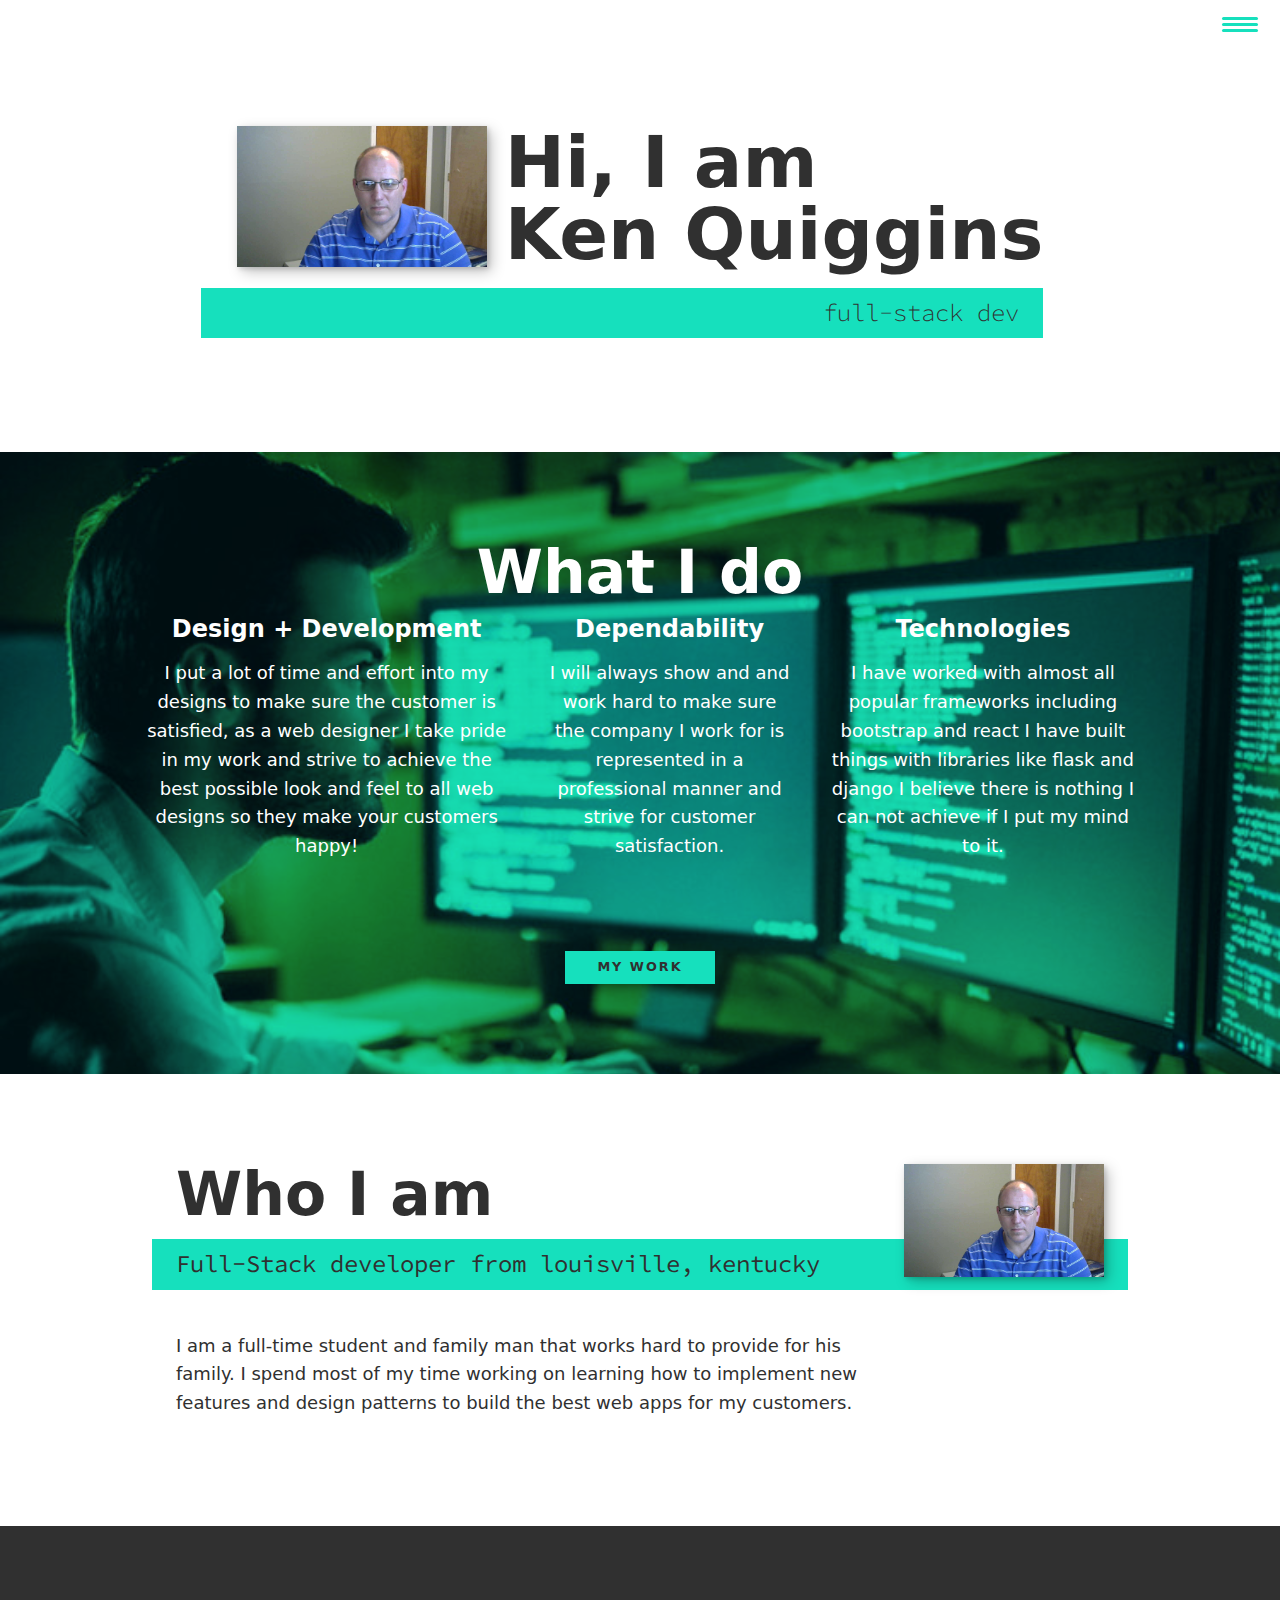
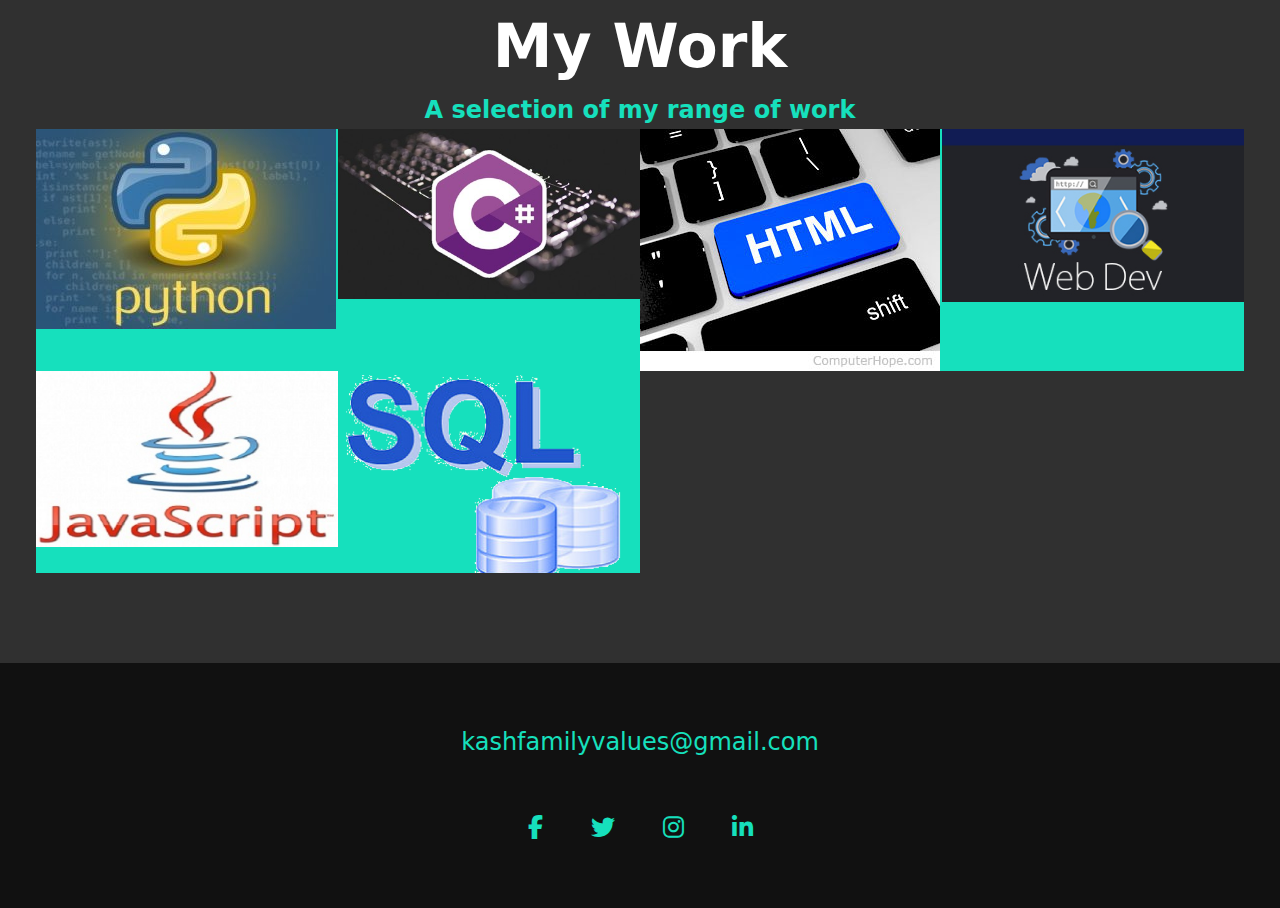
==== index.html @ ddce6d21 "initial commit" ====
<!DOCTYPE html>
<html lang="en">
<head>
    <meta charset="UTF-8">
    <meta http-equiv="X-UA-Compatible" content="IE=edge">
    <meta name="viewport" content="width=device-width, initial-scale=1.0">
    <link rel="stylesheet" href="css/style.css" type="text/css">
    <link rel="stylesheet" href="https://cdnjs.cloudflare.com/ajax/libs/font-awesome/6.1.1/css/all.css">
    <link rel="stylesheet" href="https://cdnjs.cloudflare.com/ajax/libs/modern-normalize/1.1.0/modern-normalize.min.css">

    <!-- Fonts -->
    <link rel="preconnect" href="https://fonts.googleapis.com">
    <link rel="preconnect" href="https://fonts.gstatic.com" crossorigin>
    <link href="https://fonts.googleapis.com/css2?family=Source+Code+Pro&family=Source+Sans+Pro&display=swap" rel="stylesheet"> 
    
    <title>Portfolio</title>
</head>
<body>
    <header>
        <div class="logo">
            <img src="" alt="">
        </div>
        <button class="nav-toggle" aria-label="toggle navigation">
            <span class="hamburger"></span>
        </button>
        <nav class="nav">
            <ul class="nav__list">
                <li class="nav__item"><a href="#home" class="nav__link">Home</a></li>
                <li class="nav__item"><a href="#services" class="nav__link">My Services</a></li>
                <li class="nav__item"><a href="#about" class="nav__link">About Me</a></li>
                <li class="nav__item"><a href="#work" class="nav__link">My Work</a></li>
            </ul>
        </nav>
    </header>
    <!-- Introduction -->
    <section class="intro" id="home">
        <h1 class="section__title section__title--intro">
            Hi, I am <strong>Ken Quiggins</strong>
        </h1>
        <p class="section__subtitle section__subtitle--intro">full-stack dev</p>
        <img src="images/profilePic.jpg" alt="ken quiggins" class="intro__img">
    </section>


    <!-- Services -->
    <section class="my-services" id="services">
        <h2 class="section__title section-title--services">What I do</h2>
        <div class="services">
            <div class="service">
                <h3>Design + Development</h3>
                <p>I put a lot of time and effort into my designs to make sure the customer is satisfied, as a web designer I take pride in my work and strive to achieve the best possible look and feel to all web designs so they make your customers happy!</p>
            </div> <!-- / service -->
            <div class="service">
                <h3>Dependability</h3>
                <p>I will always show and and work hard to make sure the company I work for is represented in a professional manner and strive for customer satisfaction.</p>
            </div> <!-- / service -->
            <div class="service">
                <h3>Technologies</h3>
                <p>I have worked with almost all popular frameworks including bootstrap and react I have built things with libraries like flask and django I believe there is nothing I can not achieve if I put my mind to it.</p>
            </div> <!-- / service -->
        </div>

        <a href="#work" class="btn">My Work</a>
        
    </section>

    <!-- About Me -->
    <section class="about-me" id="about">
        <h2 class="section__title section__title--about" >Who I am</h2>
        <p class="section__subtitle section__subtitle--about">Full-Stack developer from louisville, kentucky</p>

        <div class="about-me__body">
            <p>I am a full-time student and family man that works hard to provide for his family. I spend most of my time working on learning how to implement new features and design patterns to build the best web apps for my customers. </p>
        </div>

        <img src="images/profilePic.jpg" alt="ken quiggins" class="about-me__img">
    </section>

    <!-- My Work -->
    <section class="my-work" id="work">
        <h2 class="section__title section__title--work">My Work</h2>
        <p class="section__subtitle section__subtitle--work">A selection of my range of work</p>

        <div class="portfolio">
            <a href="#" class="portfolio__item">
                <img src="images/python.jpg" alt="ken quiggins" class="portfolio__img">
            </a>
            <a href="#" class="portfolio__item">
                <img src="images/CSharp.jpg" alt="ken quiggins" class="portfolio__img">
            </a>
            <a href="#" class="portfolio__item">
                <img src="images/html.jpg" alt="ken quiggins" class="portfolio__img">
            </a>
            <a href="#" class="portfolio__item">
                <img src="images/webDev.jpg" alt="ken quiggins" class="portfolio__img">
            </a>
            <a href="#" class="portfolio__item">
                <img src="images/javascript.jpg" alt="ken quiggins" class="portfolio__img">
            </a>
            <a href="#" class="portfolio__item">
                <img src="images/sql.png" alt="ken quiggins" class="portfolio__img">
            </a>
        </div>
    </section>

    <!-- footer -->
    <footer class="footer">
        <a href="mailto:kenquiggins@kenq.com" class="footer-link">kashfamilyvalues@gmail.com</a>
        <ul class="social-list">
            <li class="social-list__item"><a href="#" class="social-list__link"><i class="fab fa-facebook-f"></i></a></li>
            <li class="social-list__item"><a href="#" class="social-list__link"><i class="fab fa-twitter"></i></a></li>
            <li class="social-list__item"><a href="#" class="social-list__link"><i class="fab fa-instagram"></i></a></li>
            <li class="social-list__item"><a href="#" class="social-list__link"><i class="fab fa-linkedin-in"></i></a></li>
        </ul>
    </footer>
        <script src="js/index.js"></script>
</body>
</html>
---- css/style.css ----
*,
*::before,
*::after {
  box-sizing: border-box;
}


/*  custom properties */
:root{
    --ff-primary: 'Source Sans Pro', sans-serif;
    --ff-secondary: 'Source Code Pro', monospace;

    --fw-reg: 300;
    --fw-bold: 900;

    --clr-light: #fff;
    --clr-dark: #303030;
    --clr-accent: #16e0bd;

    --fs-h1: 3rem;
    --fs-h2: 2.25rem;
    --fs-h3: 1.25rem;
    --fs-body: 1rem;

    --bs: 0.25em 0.25em 0.75em rgba(0,0,0,.25),
    0.125em 0.125em 0.25em rgba(0,0,0,.15);

}

@media (min-width: 800px) {
    :root{
        --fs-h1: 4.5rem;
        --fs-h2: 3.75rem;
        --fs-h3: 1.5rem;
        --fs-body: 1.125rem;
    }
}

/* General Styles */

body{
    background-color: var(--clr-light);
    color: var(--clr-dark);
    margin: 0;
    font-family: var(--ff-primary);
    font-size: var(--fs-body);
    line-height: 1.6;
}

section{
    padding: 5em 2em;
}

img{
    max-width: 100%;
    display: block;
}

/* Typography */

h1,
h2,
h3{
    line-height: 1;
    margin: 0;
}

strong{
    font-weight: var(--fw-bold);
}

:focus{
    outline: 3px solid var(--clr-accent);
    outline-offset: 3px;
}

.section__subtitle--work{
    color: var(--clr-accent);
    font-weight: var(--fw-bold);
    margin-bottom: 1em;
}

/* Buttons */

.btn{
    display: inline-block;
    padding: .5em 2.5em;
    background-color: var(--clr-accent);
    text-decoration: none;
    color: var(--clr-dark);
    cursor: pointer;
    font-size: .8rem;
    text-transform: uppercase;
    letter-spacing: 2px;
    font-weight: var(--fw-bold);
    transition: transform 200ms ease-in-out;


}

.btn:hover{
    transform: scale(1.1);
}

h1{ font-size: var(--fs-h1) }
h2{ font-size: var(--fs-h2) }
h3{ font-size: var(--fs-h3) }

.section__title{
    margin-bottom: .25em;
}

.section__title--intro strong{
    display: block;
}

.section__subtitle--intro{
    font-weight: var(--fw-reg);
}

.section__subtitle{
    margin: 0;
    font-size: var(--fs-h3);
}

.section__subtitle--intro,
.section__subtitle--about{
    background: var(--clr-accent);
    padding: .25em 1em;
    font-family: var(--ff-secondary);
    margin-bottom: 1em;
}


/* header */


header{
    display: flex;
    justify-content: space-between;
    padding: 1em;
}

.logo{
    max-width: 100px;
} 

.nav{
    position: fixed;
    background: var(--clr-dark);
    color: var(--clr-light);
    top: 0;
    left: 0;
    bottom: 0;
    right: 0;
    z-index: 100;

    transform: translateX(100%);
    transition: transform 250ms cubic-bezier(.5, 0, .5, 1);
}

.nav__list{
    list-style: none;
    display: flex;
    height: 100%;
    flex-direction: column;
    justify-content: space-evenly;
    align-items: center;
    margin: 0;
    padding: 0;
}

.nav__link{
    color: inherit;
    font-weight: var(--fw-bold);
    font-size: var(--fs-h2);
    text-decoration: none;

}

.nav__link:hover{
    color: var(--clr-accent);
}

.nav-toggle{
    padding: .25em;
    background: transparent;
    border: 0;
    cursor: pointer;
    position: absolute;
    right: 1em;
    top: 1em;
    z-index: 1000;
}

.nav-open .nav{
    transform: translateX(0);
}

.nav-open .nav-toggle{
    position: fixed;
}

.nav-open .hamburger{
    transform: rotate(.625turn);
}

.nav-open .hamburger::after{
    opacity: 0;
}

.nav-open .hamburger::before{
    transform: rotate(90deg) translateX(-6px);
}

.hamburger{
    
    display: block;
    position: relative;
}

.hamburger,
.hamburger::before,
.hamburger::after{
    background: var(--clr-accent);
    width: 2em;
    height: 3px;
    border-radius: 1em;
    transition: transform 250ms ease-in-out;
    
}

.hamburger::before,
.hamburger::after{
    content: '';
    position: absolute;
    left: 0;
    right: 0;
    
}

.hamburger::before{ top: 6px; }
.hamburger::after{ bottom: 6px;}

/* Intro Section */

.intro{
    position: relative;
}

.intro__img{
    box-shadow: var(--bs);
}

@media (min-width: 600px) {
    .intro{
        display: grid;
        width: min-content;
        grid-column-gap: 1em;
        grid-template-areas:
            "img title"
            "img subtitle";
        grid-template-columns: min-content max-content;
        margin: 0 auto;
    }
    
    .intro__img{
        grid-area: img;
        margin-bottom: 1em;
        min-width: 250px;
        position: relative;
        z-index: 2;
    }

    .section__subtitle--intro{
        align-self: start;
        grid-column: -1 / 1;
        grid-row: 2;
        text-align: right;
        position: relative;
        left: -1.5em;
        width: calc(100% + 1.5em);

    }
}

/* My services section */

.my-services{
    background-color: var(--clr-accent);
    background-image: url(../images/bg-img.jpg);
    background-blend-mode: multiply;
    background-size: cover;
    color: var(--clr-light);
    text-align: center;
}

.section__title--services{
    color: var(--clr-accent);
    position: relative;
}

.section__title--services::after{
    content: '';
    display: block;
    width: 3em;
    height: 1px;
    margin: 0.5em auto 1em;
    background-color: var(--clr-light);
    opacity: 0.5;

}

.service{
    max-width: 500px;
    margin: 0 auto;
}

.services{
    margin-bottom: 4em;
}

@media (min-width: 800px){
    .services{
        display: flex;
        max-width: 1000px;
        margin-left: auto;
        margin-right: auto;
    }

    .service + .service{
        margin-left: 2em;
    }
}

.about-me{
    max-width: 1000px;
    margin: 0 auto;
}

.about-me__img{
    box-shadow: var(--bs);
}

@media (min-width: 600px){
    .about-me{
        display: grid;
        grid-template-columns: 1fr 200px;
        grid-template-areas:
            "title img"
            "subtitle img"
            "text img";
        grid-column-gap: 2em;
            
        
    }

    .section__title--about
    {
        grid-area: title;
        
    }

    .about-me__img{
        grid-area: img;
        position: relative;
        z-index: 2;
       
        
    }

    .section__subtitle--about{
        grid-column: 1/-1;
        grid-row: 2;
        position: relative;
        left: -1em;
        width: calc(100% + 2em);
        padding-left: 1em;
        padding-right: calc(200px + 2em);
    }
}


/* My Work */

.my-work{
    background-color: var(--clr-dark);
    color: var(--clr-light);
    text-align: center;
}

.portfolio{
    display: grid;
    grid-template-columns: repeat(auto-fit, minmax(250px, 1fr));
    
}

.portfolio__item{
    
    background: var(--clr-accent);
    overflow: hidden;
}

.portfolio__img{
    transition: 
        transform 750ms cubic-bezier(.5, 0, .5, 1),
        opacity 250ms linear;
}

.portfolio__item:focus{
    position: relative;
    z-index: 2;
}

.portfolio__img:hover,
.portfolio__item:focus .portfolio__img{
    transform: scale(1.2);
    opacity: .5;
}

/* footer */

.footer{
    background: #111;
    color: var(--clr-accent);
    text-align: center;
    padding: 2.5em 0;
    font-size: var(--fs-h3);
}

.footer a{
    color: inherit;
    text-decoration: none;
}

.footer__link{
    
    font-weight: var(--fw-bold);
}

.footer__link:hover,
.social-list__link:hover{
    opacity: .7;
}

.footer__link:hover{
    text-decoration: underline;
}

.social-list{
    list-style: none;
    display: flex;
    justify-content: center;
    margin: 2em 0 0;
    padding: 0;
}

.social-list__item{
    margin: 0 .5em;
}

.social-list__link{
    padding: .5em;
}

/* Individual portfolio item styles */

.portfolio-item-individual{
    padding: 0 2em 2em;
    max-width: 1000px;
    margin: 0 auto;
}

.portfolio-item-individual p{
    max-width: 800px;
    margin-left: auto;
    margin-right: auto;
}
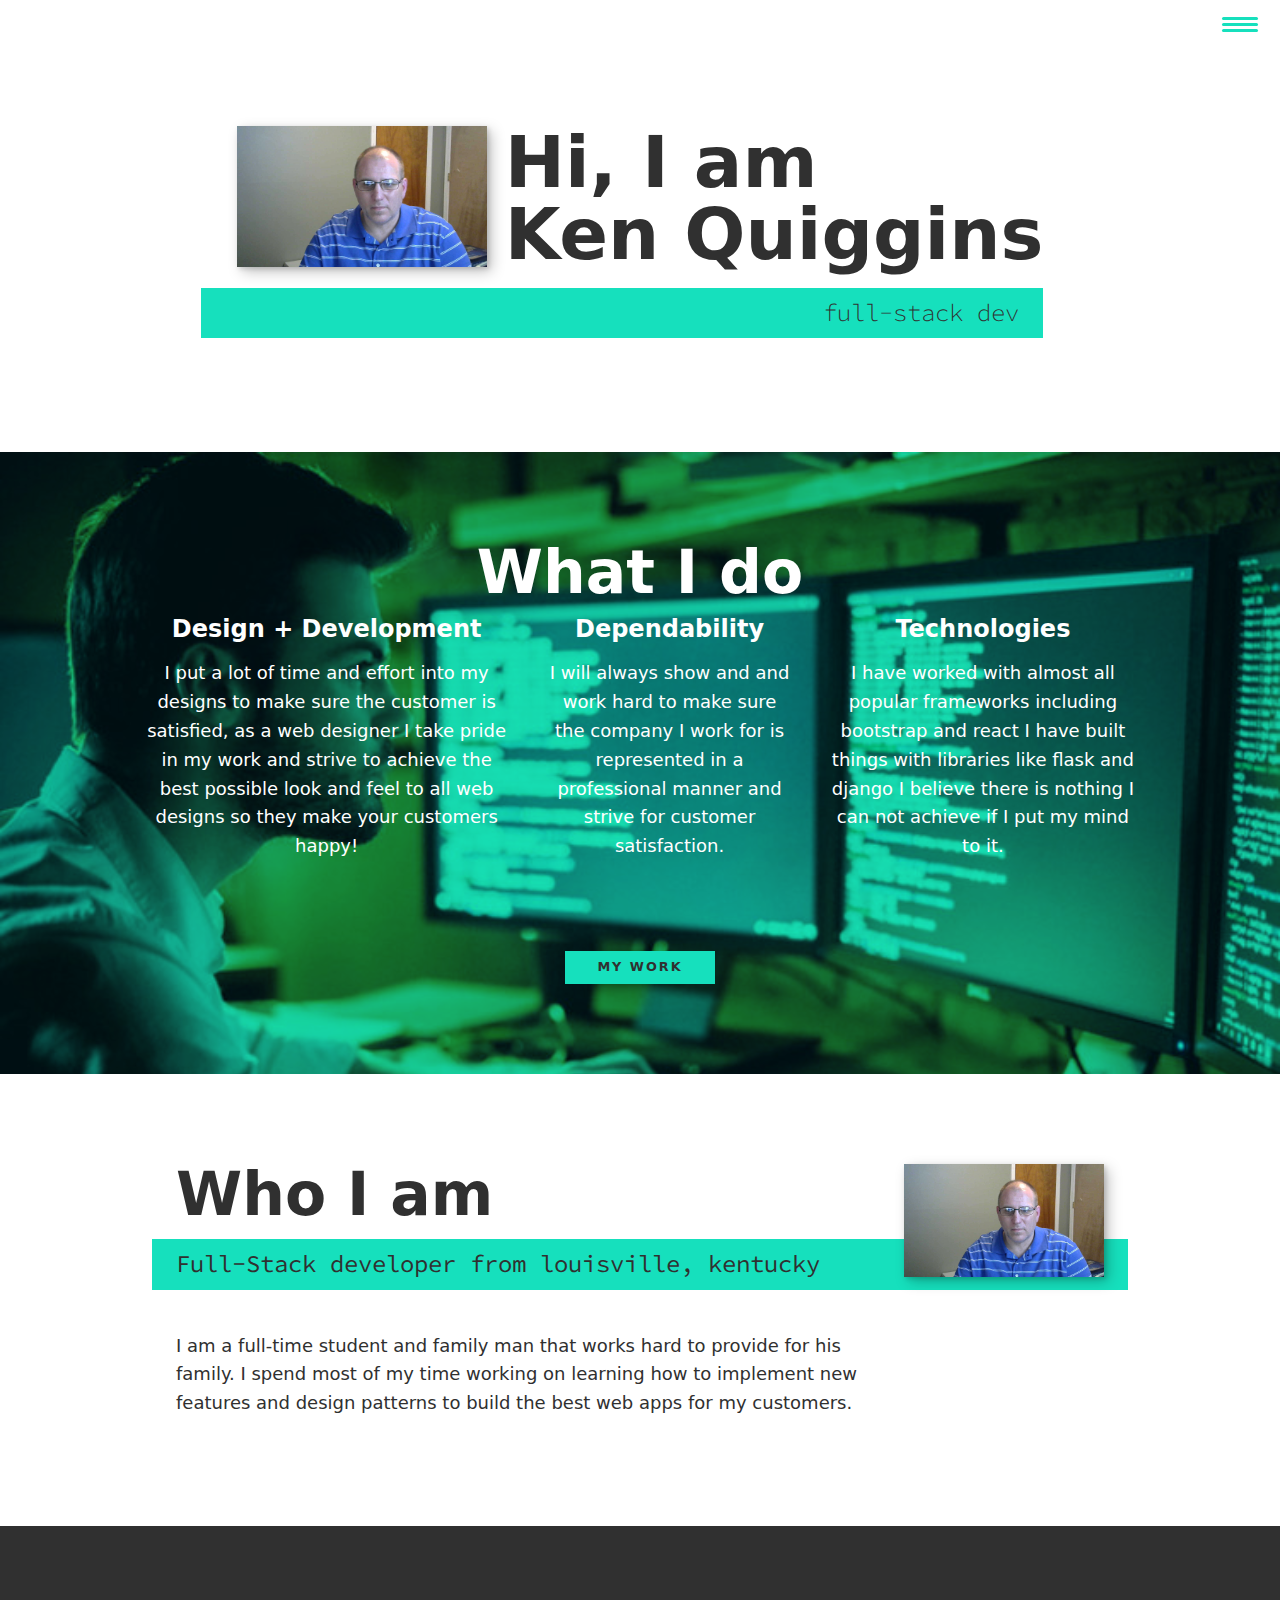
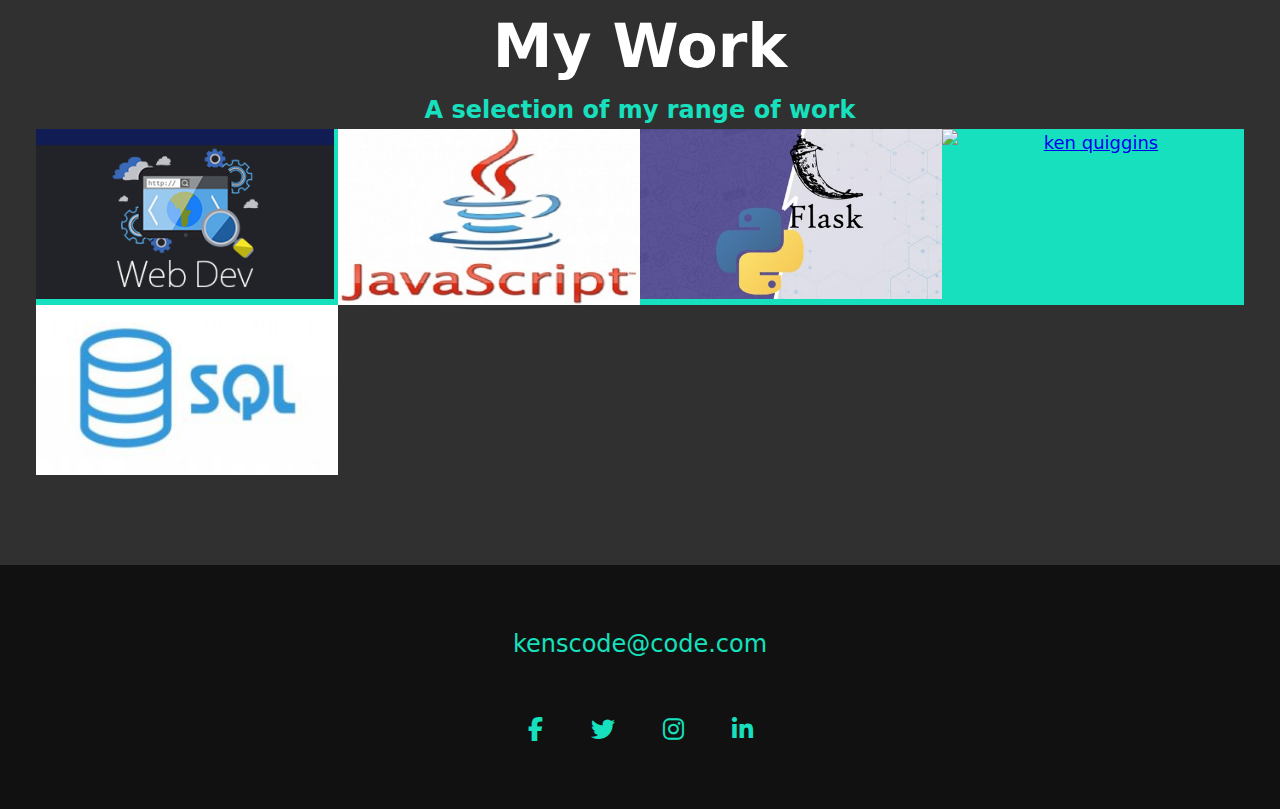
==== commit 64f5156b: "fixed my work pictures" ====
--- a/index.html
+++ b/index.html
@@ -83,29 +83,27 @@
 
         <div class="portfolio">
             <a href="#" class="portfolio__item">
-                <img src="images/python.jpg" alt="ken quiggins" class="portfolio__img">
+                <img src="images/webDev.jpg" height="170" alt="ken quiggins" class="portfolio__img">
             </a>
             <a href="#" class="portfolio__item">
-                <img src="images/CSharp.jpg" alt="ken quiggins" class="portfolio__img">
+                <img src="images/javascript.jpg"  alt="ken quiggins" class="portfolio__img">
             </a>
             <a href="#" class="portfolio__item">
-                <img src="images/html.jpg" alt="ken quiggins" class="portfolio__img">
+                <img src="images/python.jpg" height="170" alt="ken quiggins" class="portfolio__img">
             </a>
             <a href="#" class="portfolio__item">
-                <img src="images/webDev.jpg" alt="ken quiggins" class="portfolio__img">
+                <img src="images/csharp.jpg" height="170" alt="ken quiggins" class="portfolio__img">
             </a>
             <a href="#" class="portfolio__item">
-                <img src="images/javascript.jpg" alt="ken quiggins" class="portfolio__img">
+                <img src="images/sql.jpg" height="170" alt="ken quiggins" class="portfolio__img">
             </a>
-            <a href="#" class="portfolio__item">
-                <img src="images/sql.png" alt="ken quiggins" class="portfolio__img">
-            </a>
+            
         </div>
     </section>
 
     <!-- footer -->
     <footer class="footer">
-        <a href="mailto:kenquiggins@kenq.com" class="footer-link">kashfamilyvalues@gmail.com</a>
+        <a href="mailto:kenquiggins@kenq.com" class="footer-link">kenscode@code.com</a>
         <ul class="social-list">
             <li class="social-list__item"><a href="#" class="social-list__link"><i class="fab fa-facebook-f"></i></a></li>
             <li class="social-list__item"><a href="#" class="social-list__link"><i class="fab fa-twitter"></i></a></li>
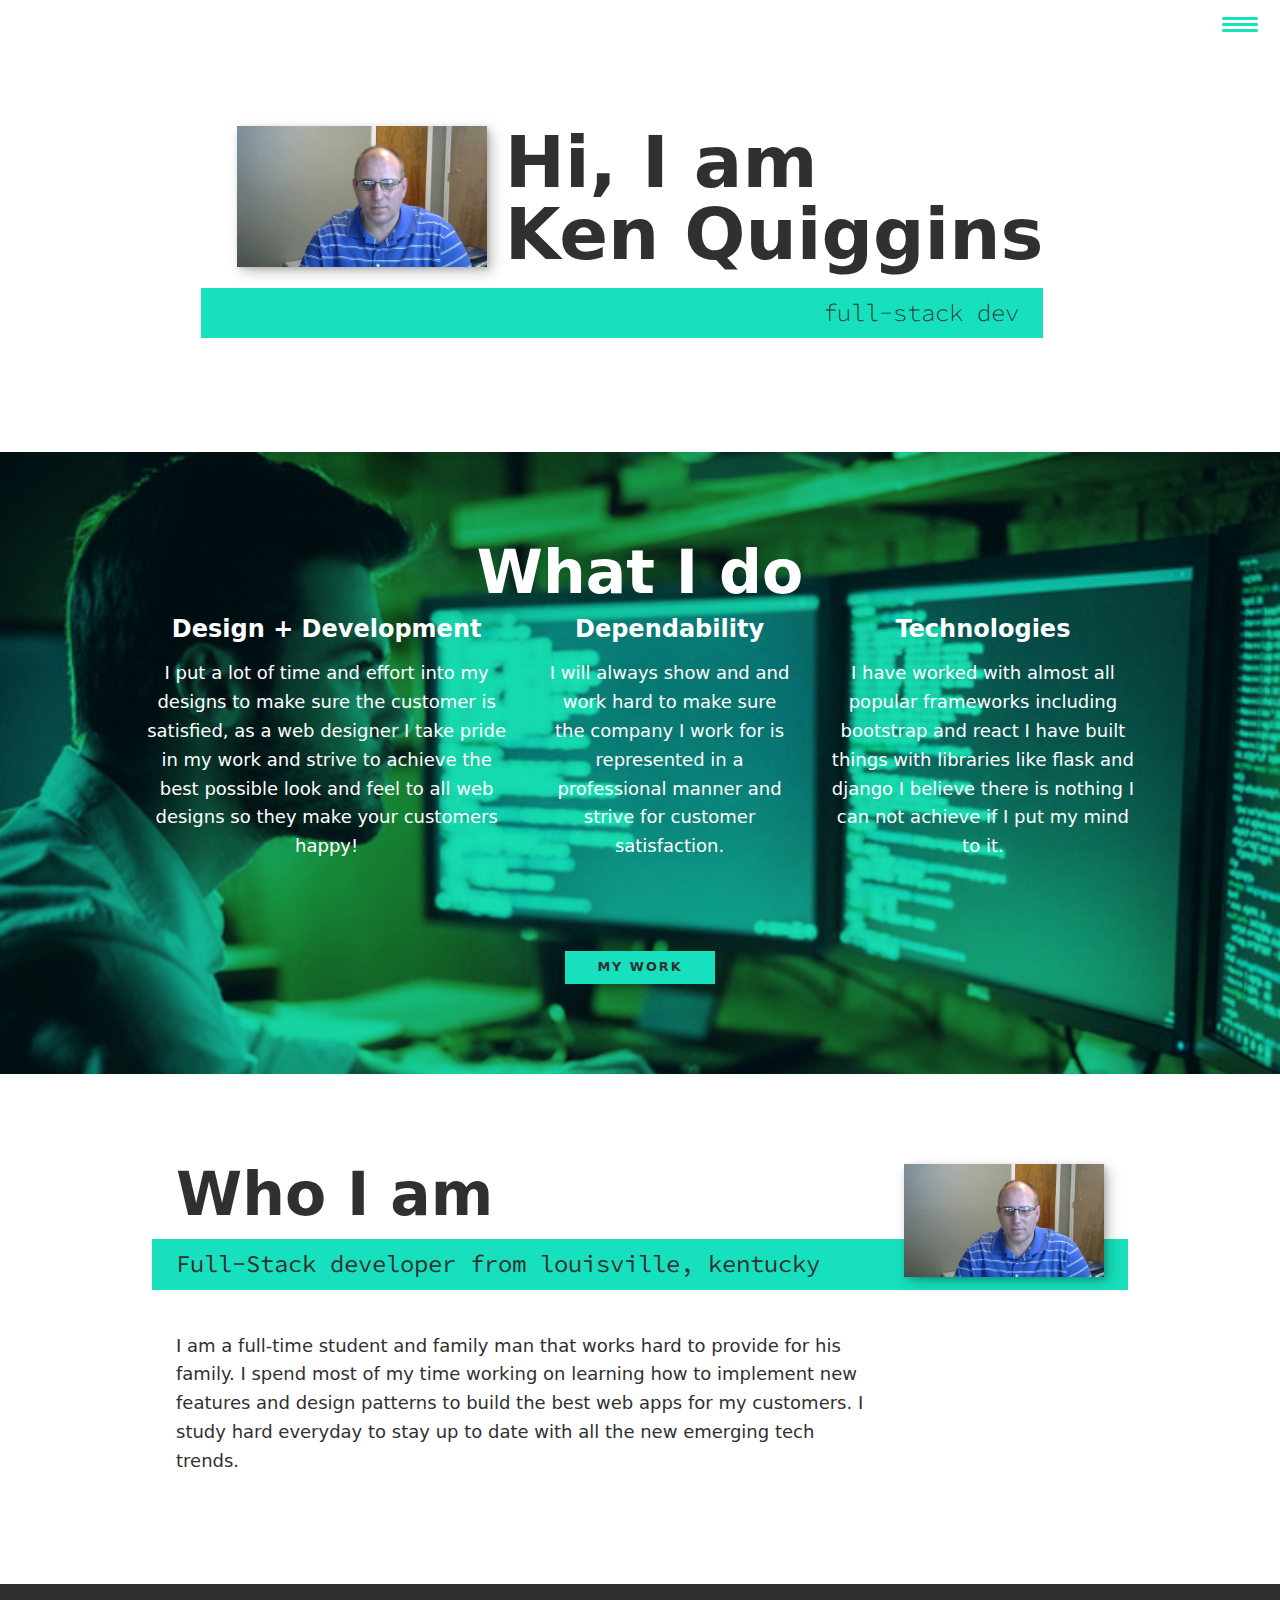
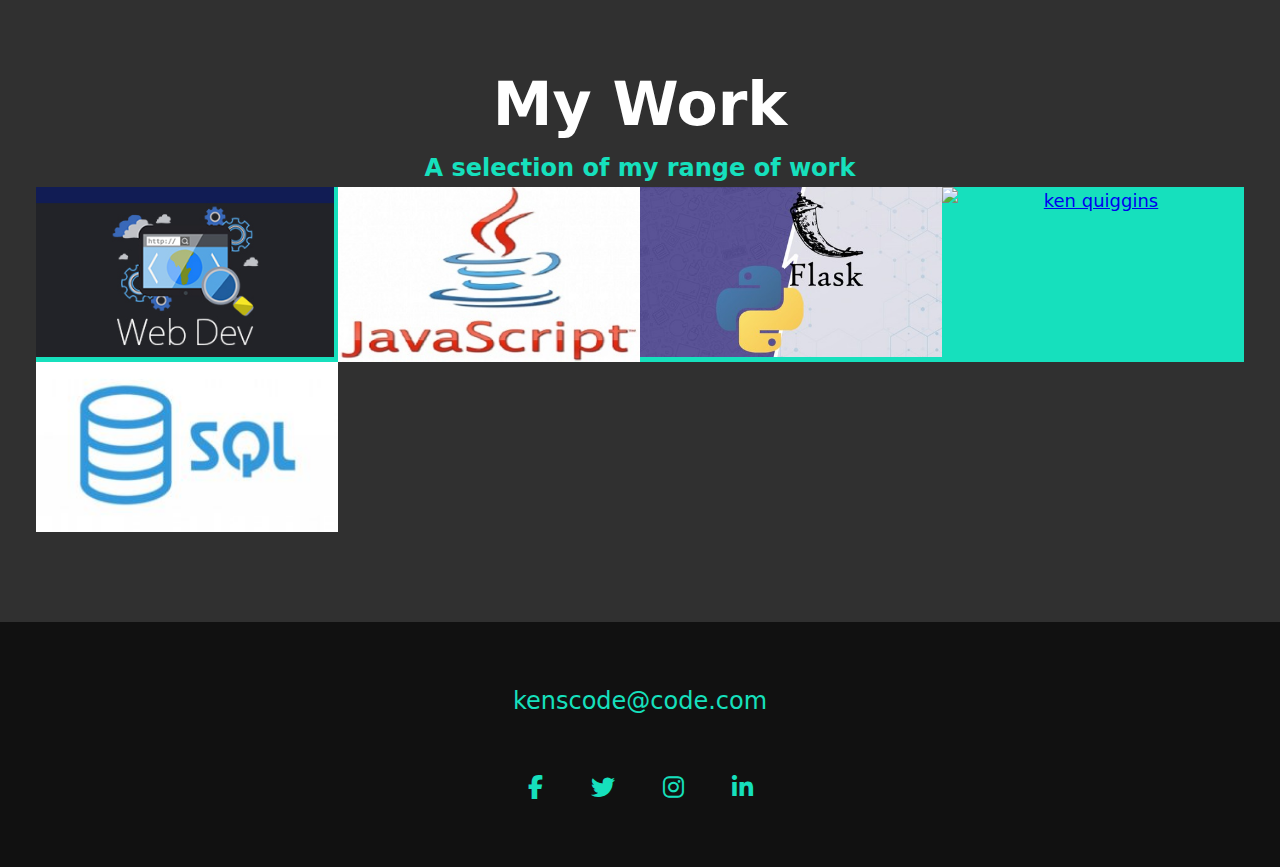
==== commit ed03fd37: "added text to body" ====
--- a/index.html
+++ b/index.html
@@ -70,7 +70,7 @@
         <p class="section__subtitle section__subtitle--about">Full-Stack developer from louisville, kentucky</p>
 
         <div class="about-me__body">
-            <p>I am a full-time student and family man that works hard to provide for his family. I spend most of my time working on learning how to implement new features and design patterns to build the best web apps for my customers. </p>
+            <p>I am a full-time student and family man that works hard to provide for his family. I spend most of my time working on learning how to implement new features and design patterns to build the best web apps for my customers. I study hard everyday to stay up to date with all the new emerging tech trends.</p>
         </div>
 
         <img src="images/profilePic.jpg" alt="ken quiggins" class="about-me__img">
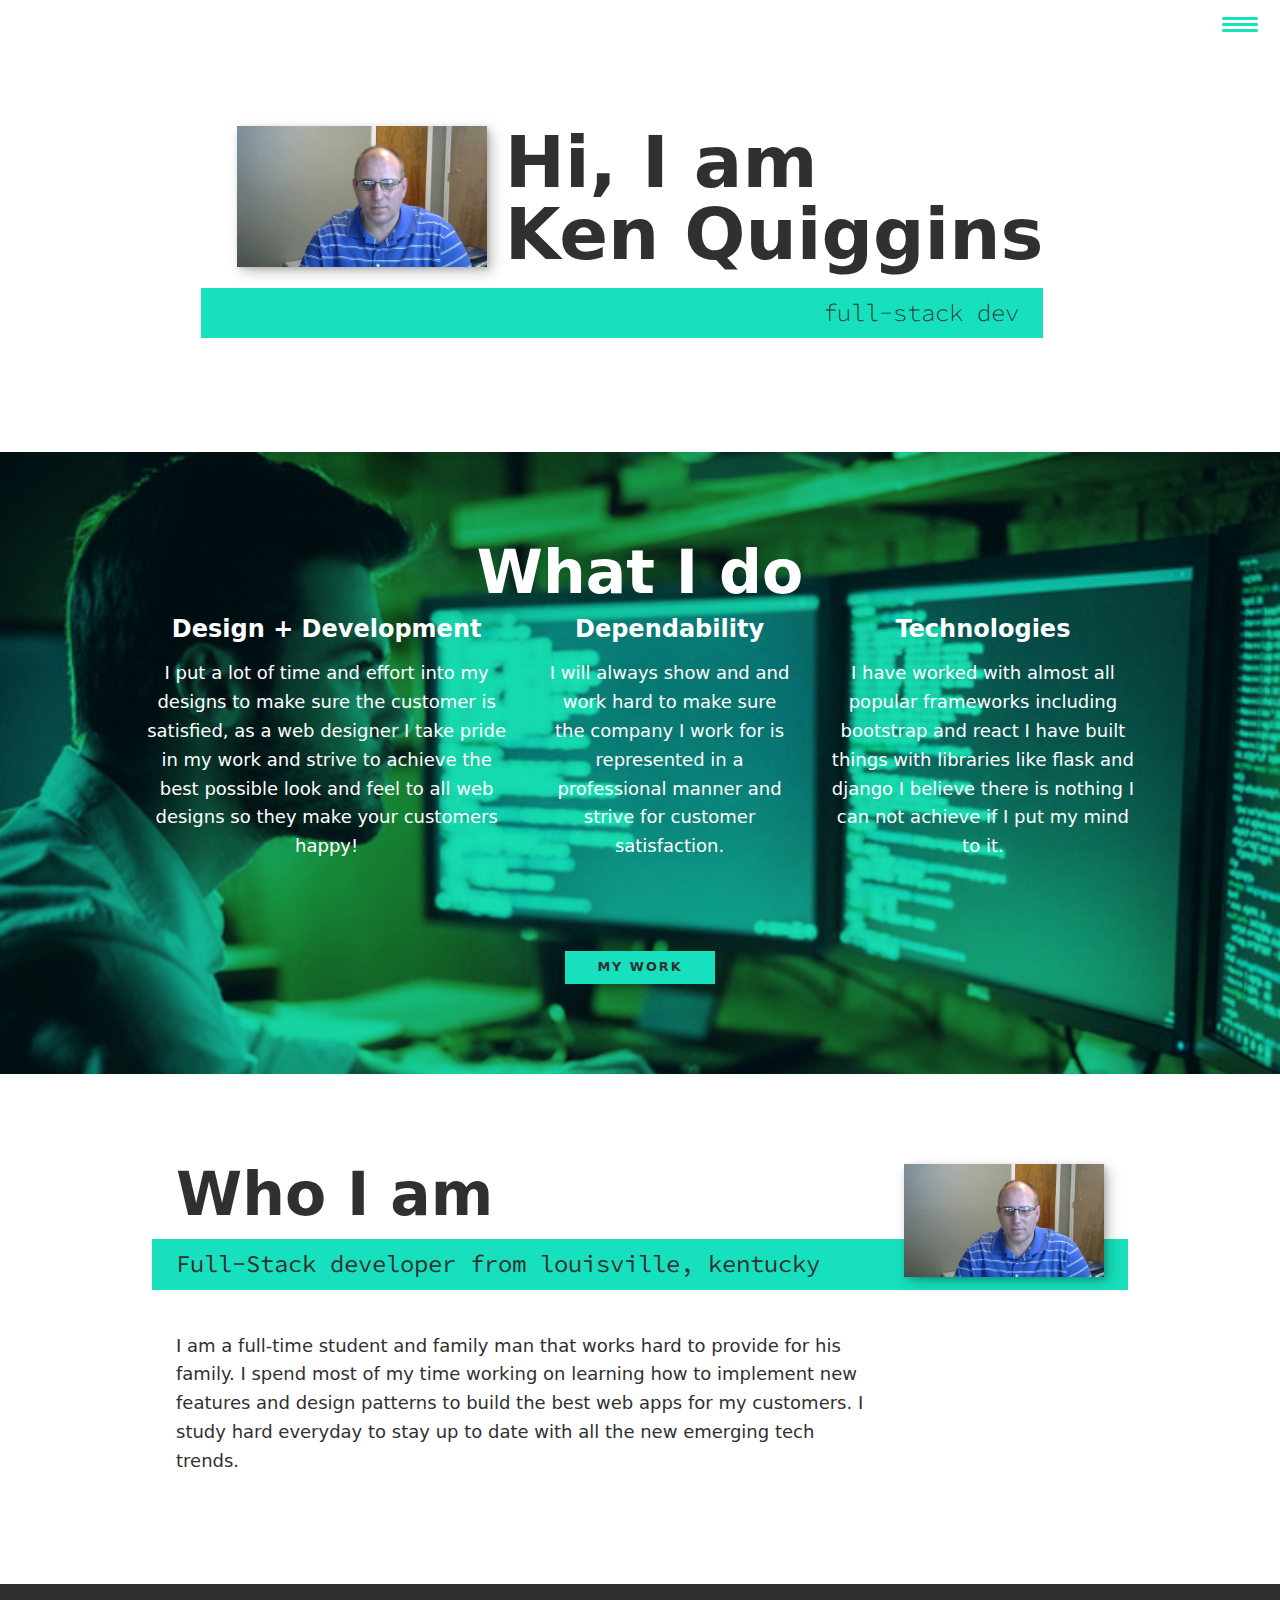
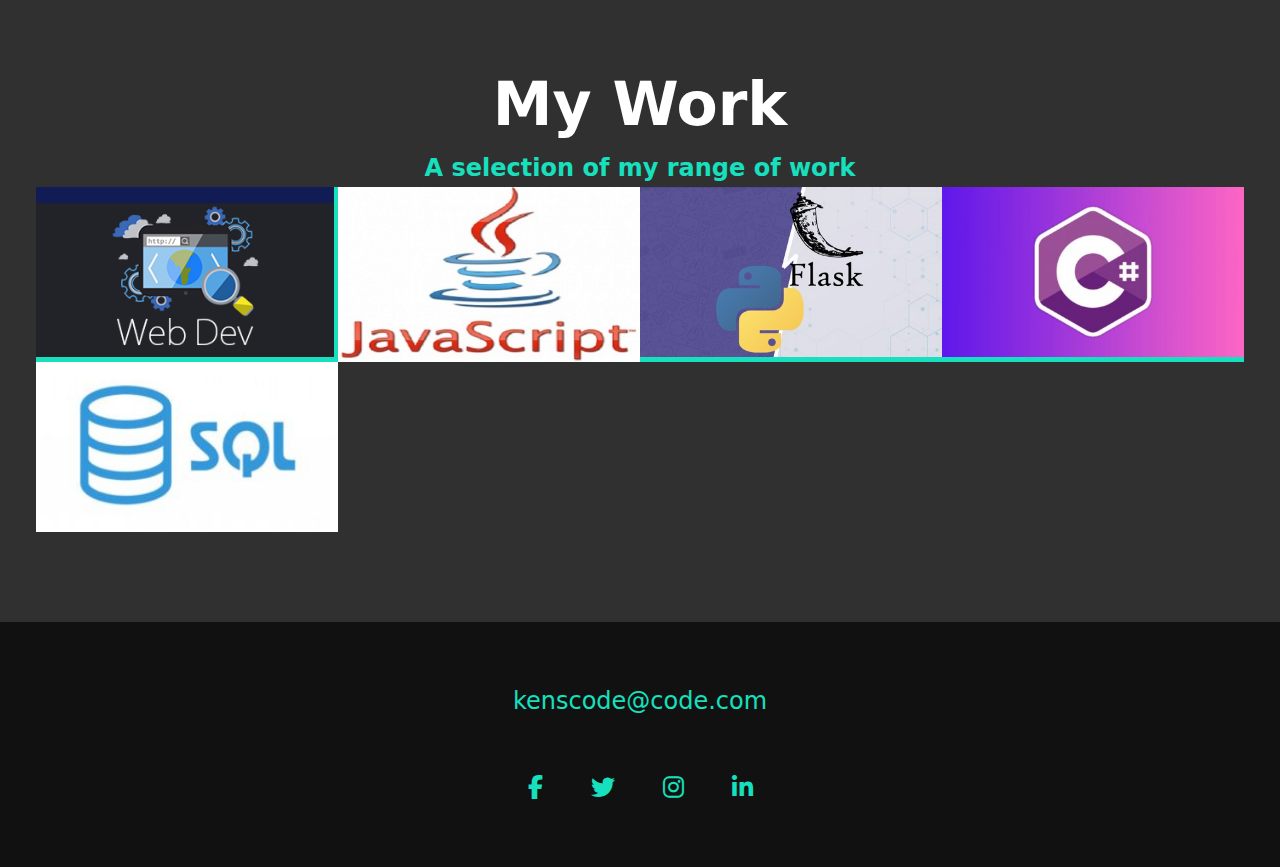
==== commit 4702538e: "changed photo name because of error" ====
--- a/index.html
+++ b/index.html
@@ -92,7 +92,7 @@
                 <img src="images/python.jpg" height="170" alt="ken quiggins" class="portfolio__img">
             </a>
             <a href="#" class="portfolio__item">
-                <img src="images/csharp.jpg" height="170" alt="ken quiggins" class="portfolio__img">
+                <img src="images/CSharp.jpg" height="170" alt="ken quiggins" class="portfolio__img">
             </a>
             <a href="#" class="portfolio__item">
                 <img src="images/sql.jpg" height="170" alt="ken quiggins" class="portfolio__img">
